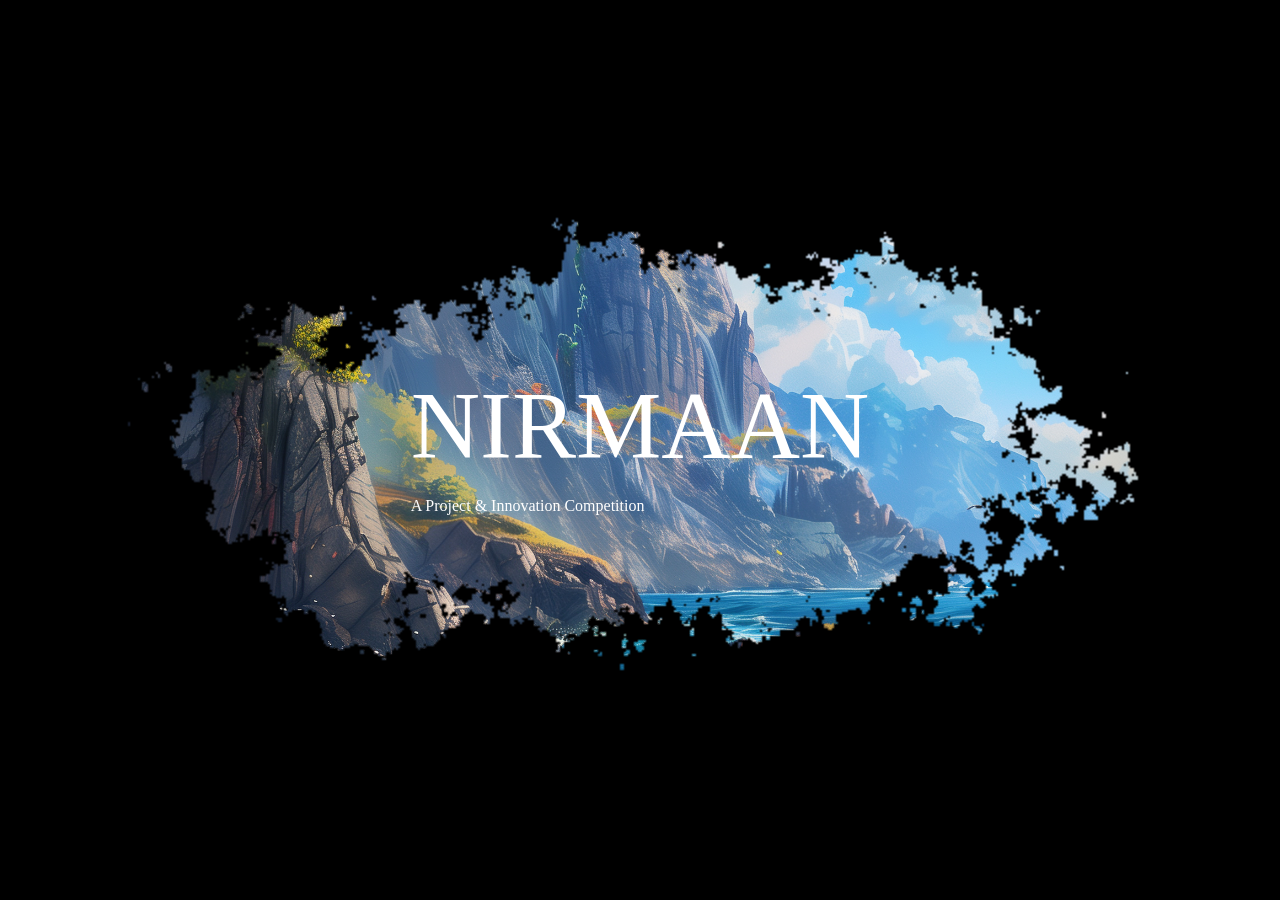
==== test/index.html @ b022bdc8 "first commit" ====
<!DOCTYPE html>
<html lang="en">
<head>
    <meta charset="UTF-8">
    <meta name="viewport" content="width=device-width, initial-scale=1.0">
    <title>Document</title>
    <link rel="stylesheet" href="style.css">
</head>
<body>
    <div class="banner">
        <div class="content">
            <div class="title">NIRMAAN</div>
            <p>A Project & Innovation Competition</p>
        </div>
    </div>
</body>
</html>
---- test/style.css ----
body{
    margin: 0;
    background-color: black;
    color: white;
    padding: 0;
}

.banner{
    display: flex;
    justify-content: center;
    align-items: center;
    height: 100vh;
}

.banner .content .title{
    font-family: Georgia, 'Times New Roman', Times, serif;
    font-size: 6rem;
}

.banner::before{
    content: '';
    position: absolute;
    inset: 0;
    background-image: url(modern_bg.jpg);
    background-size: cover;
    background-position: center;
    z-index: -1;

    mask-image: url(ink_mask.gif);
    mask-size: cover;
    mask-position: center;
}
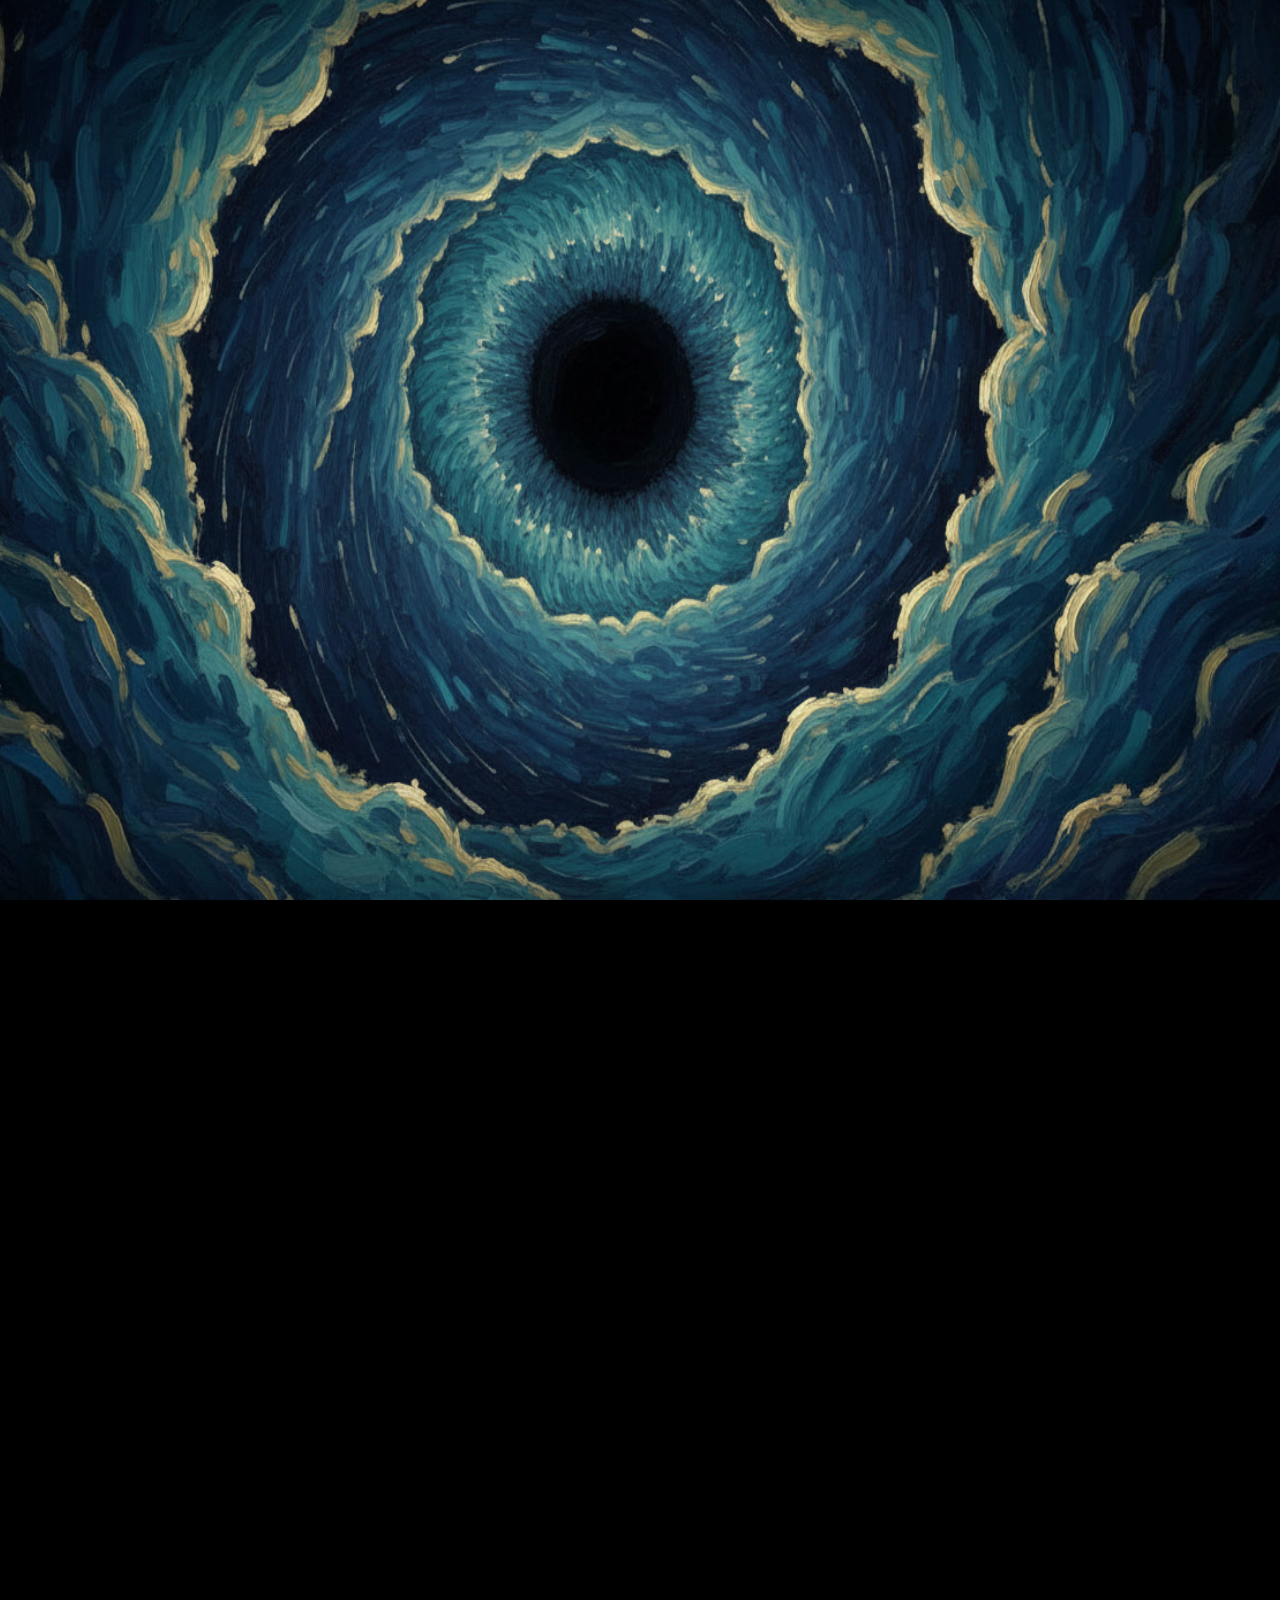
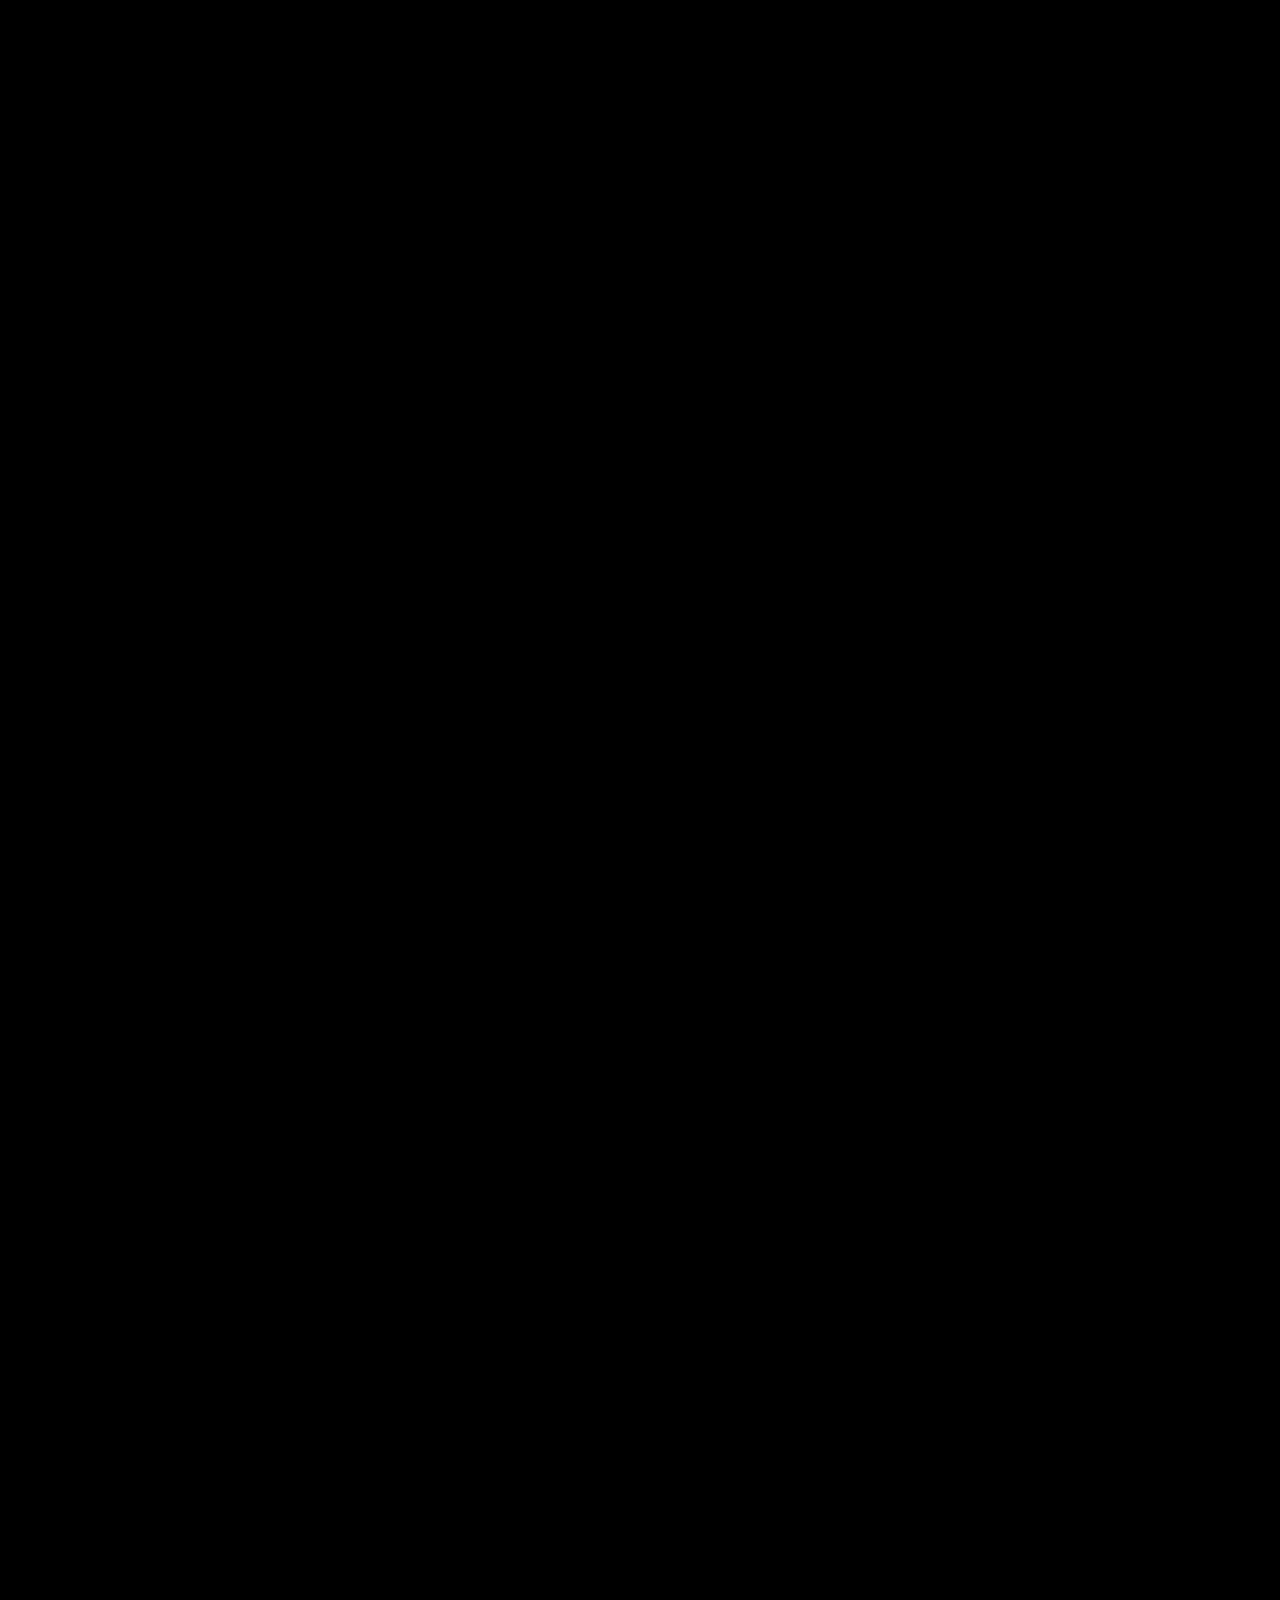
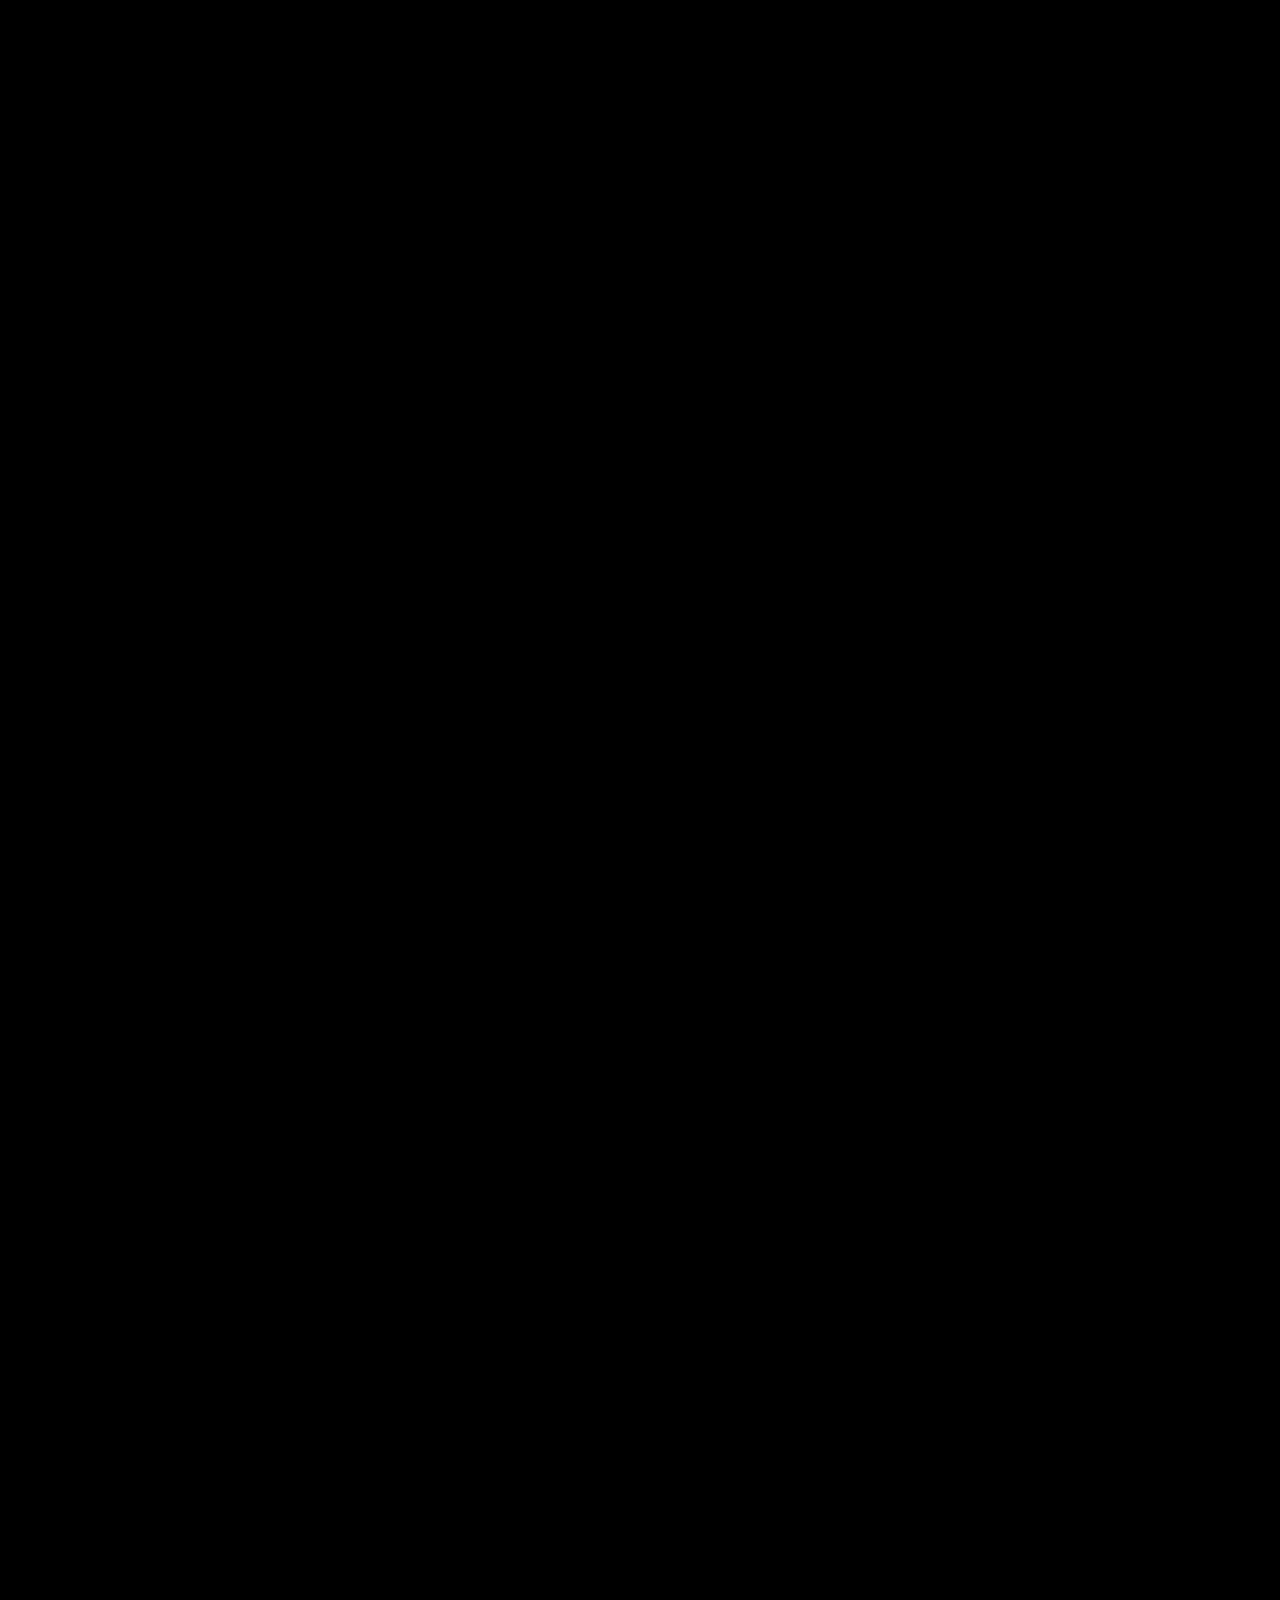
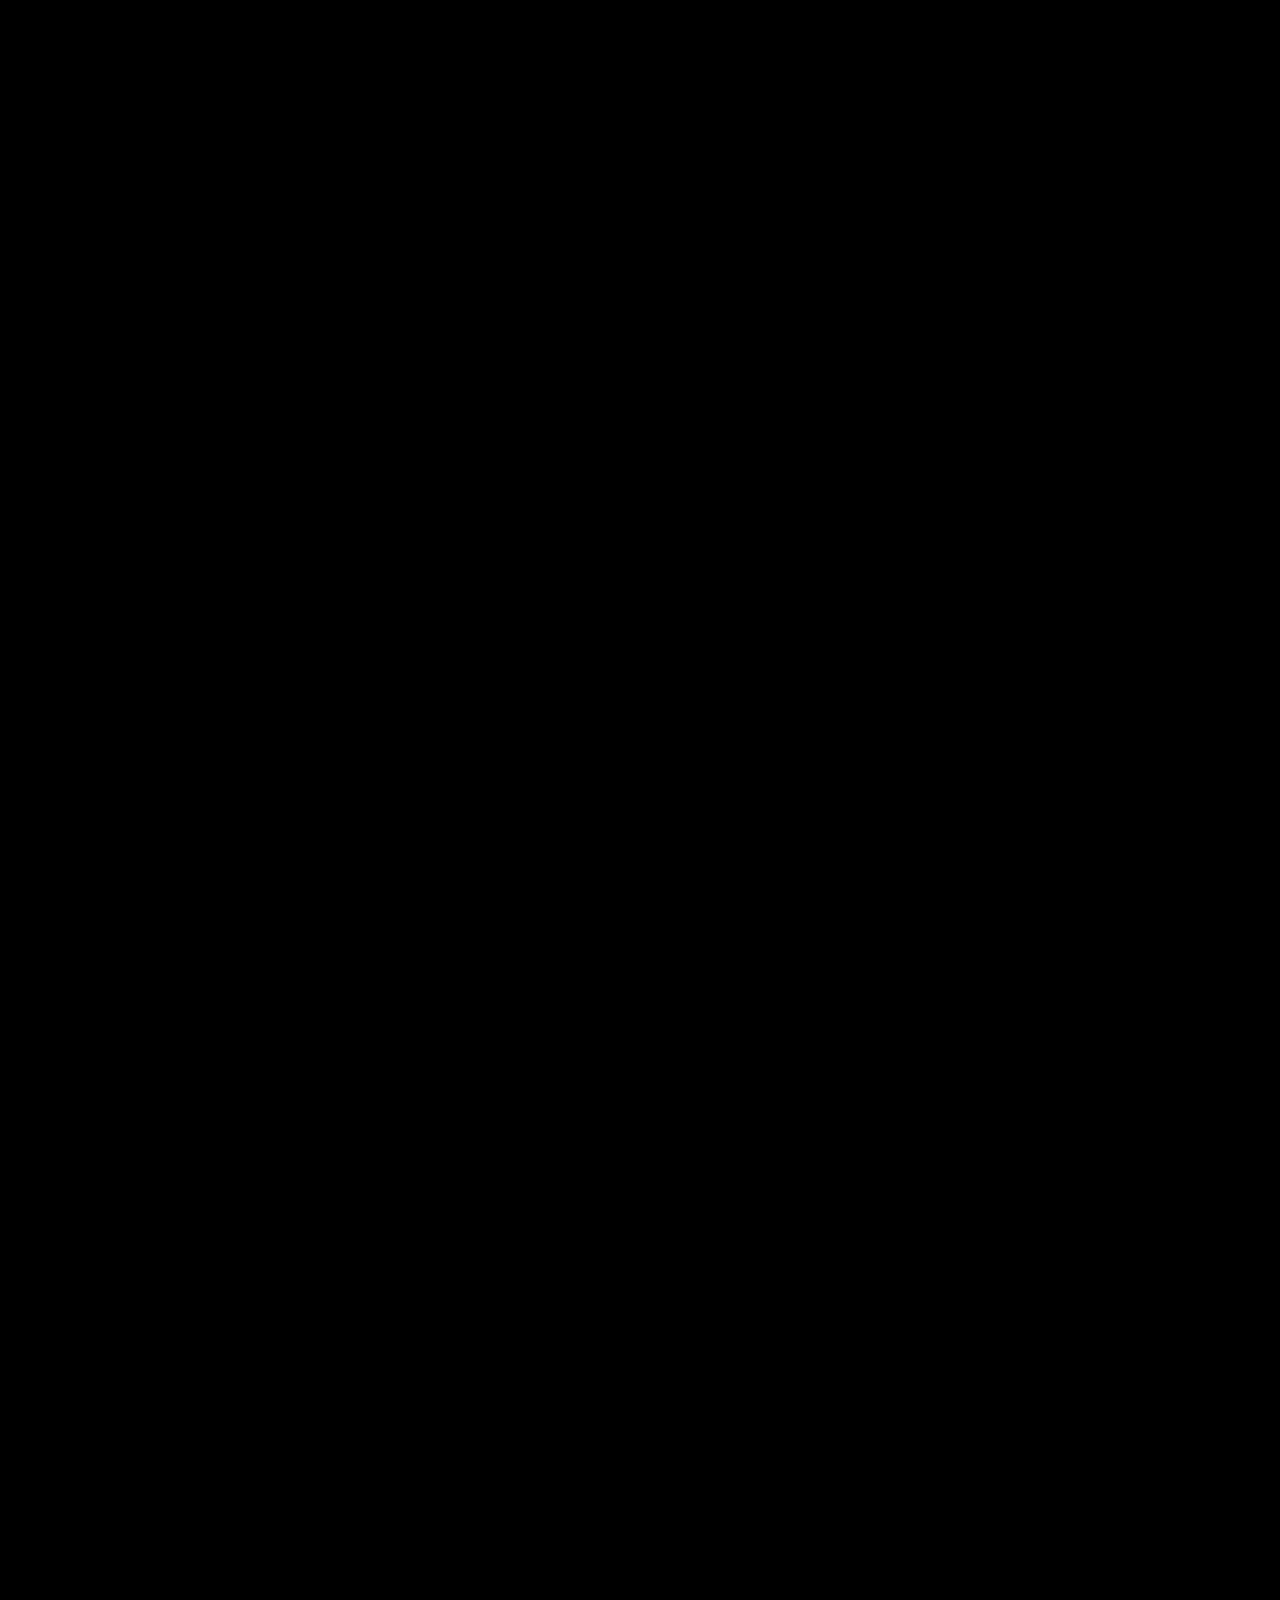
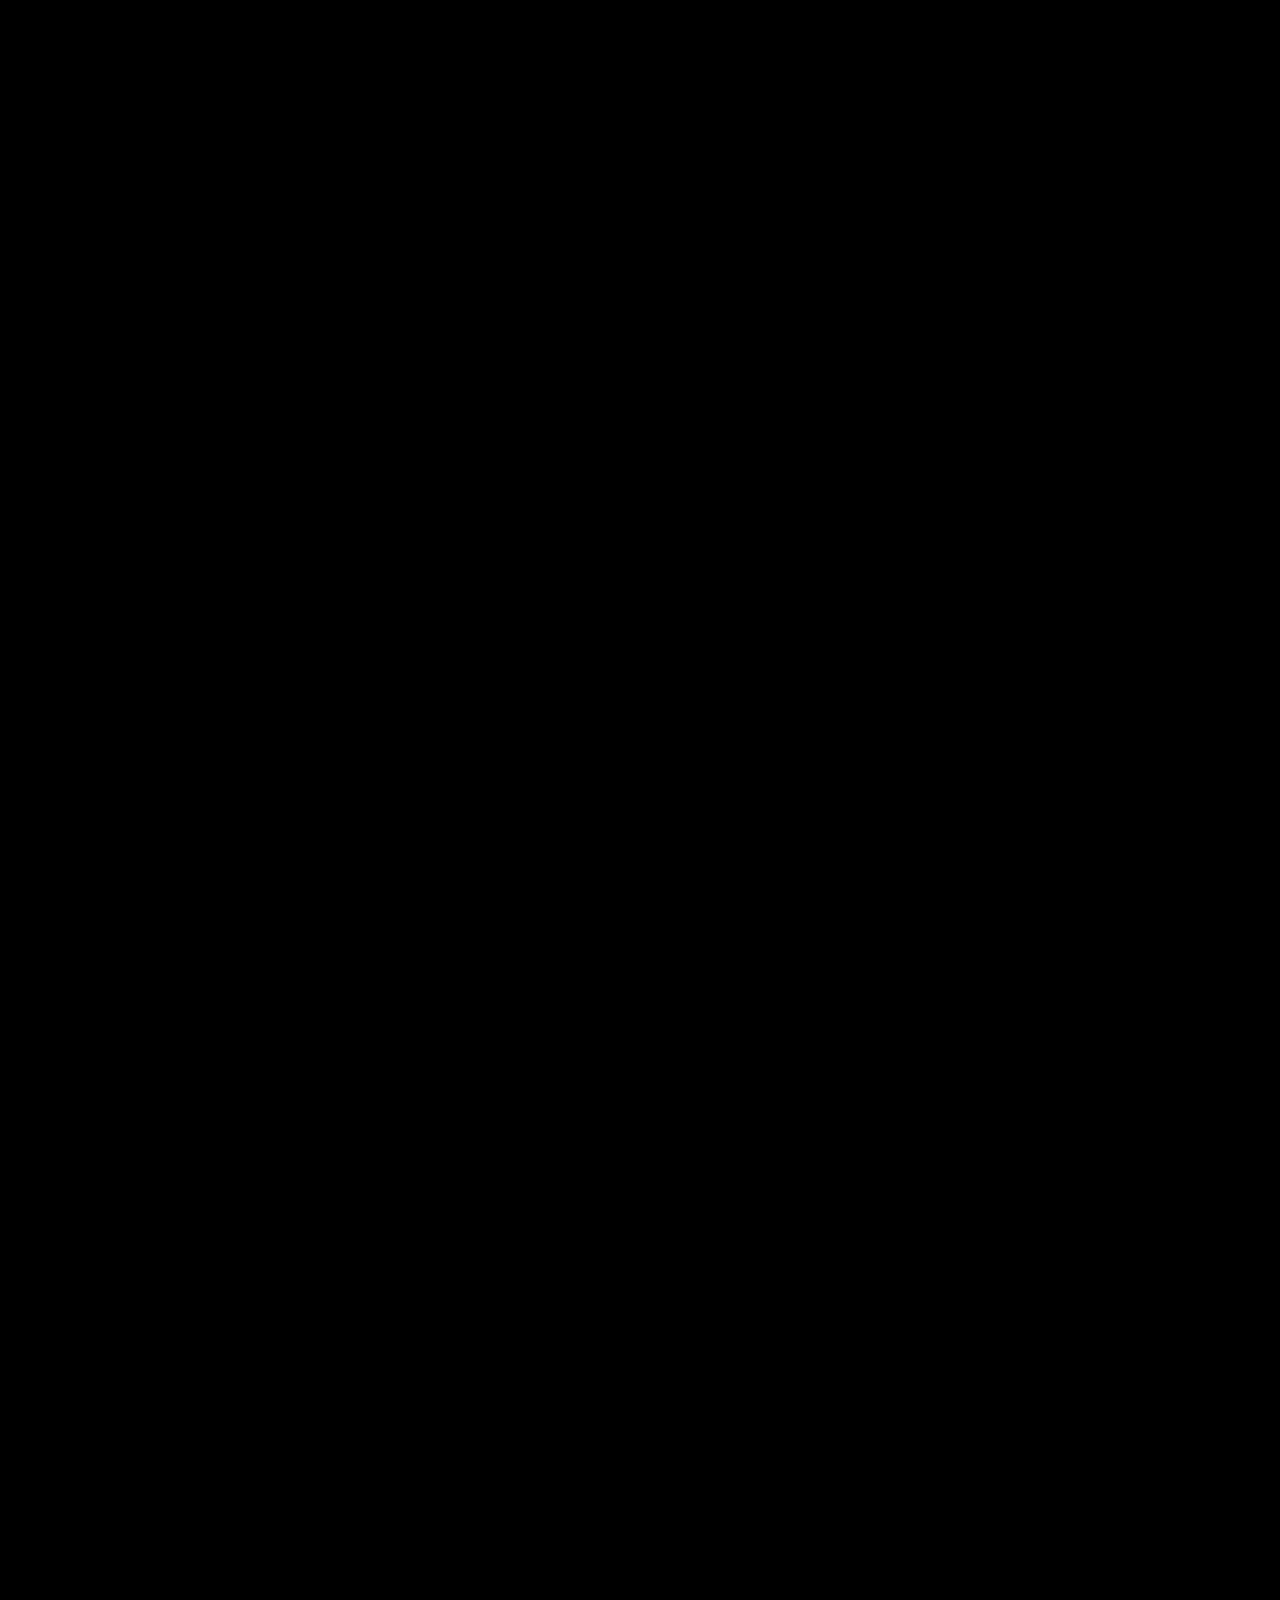
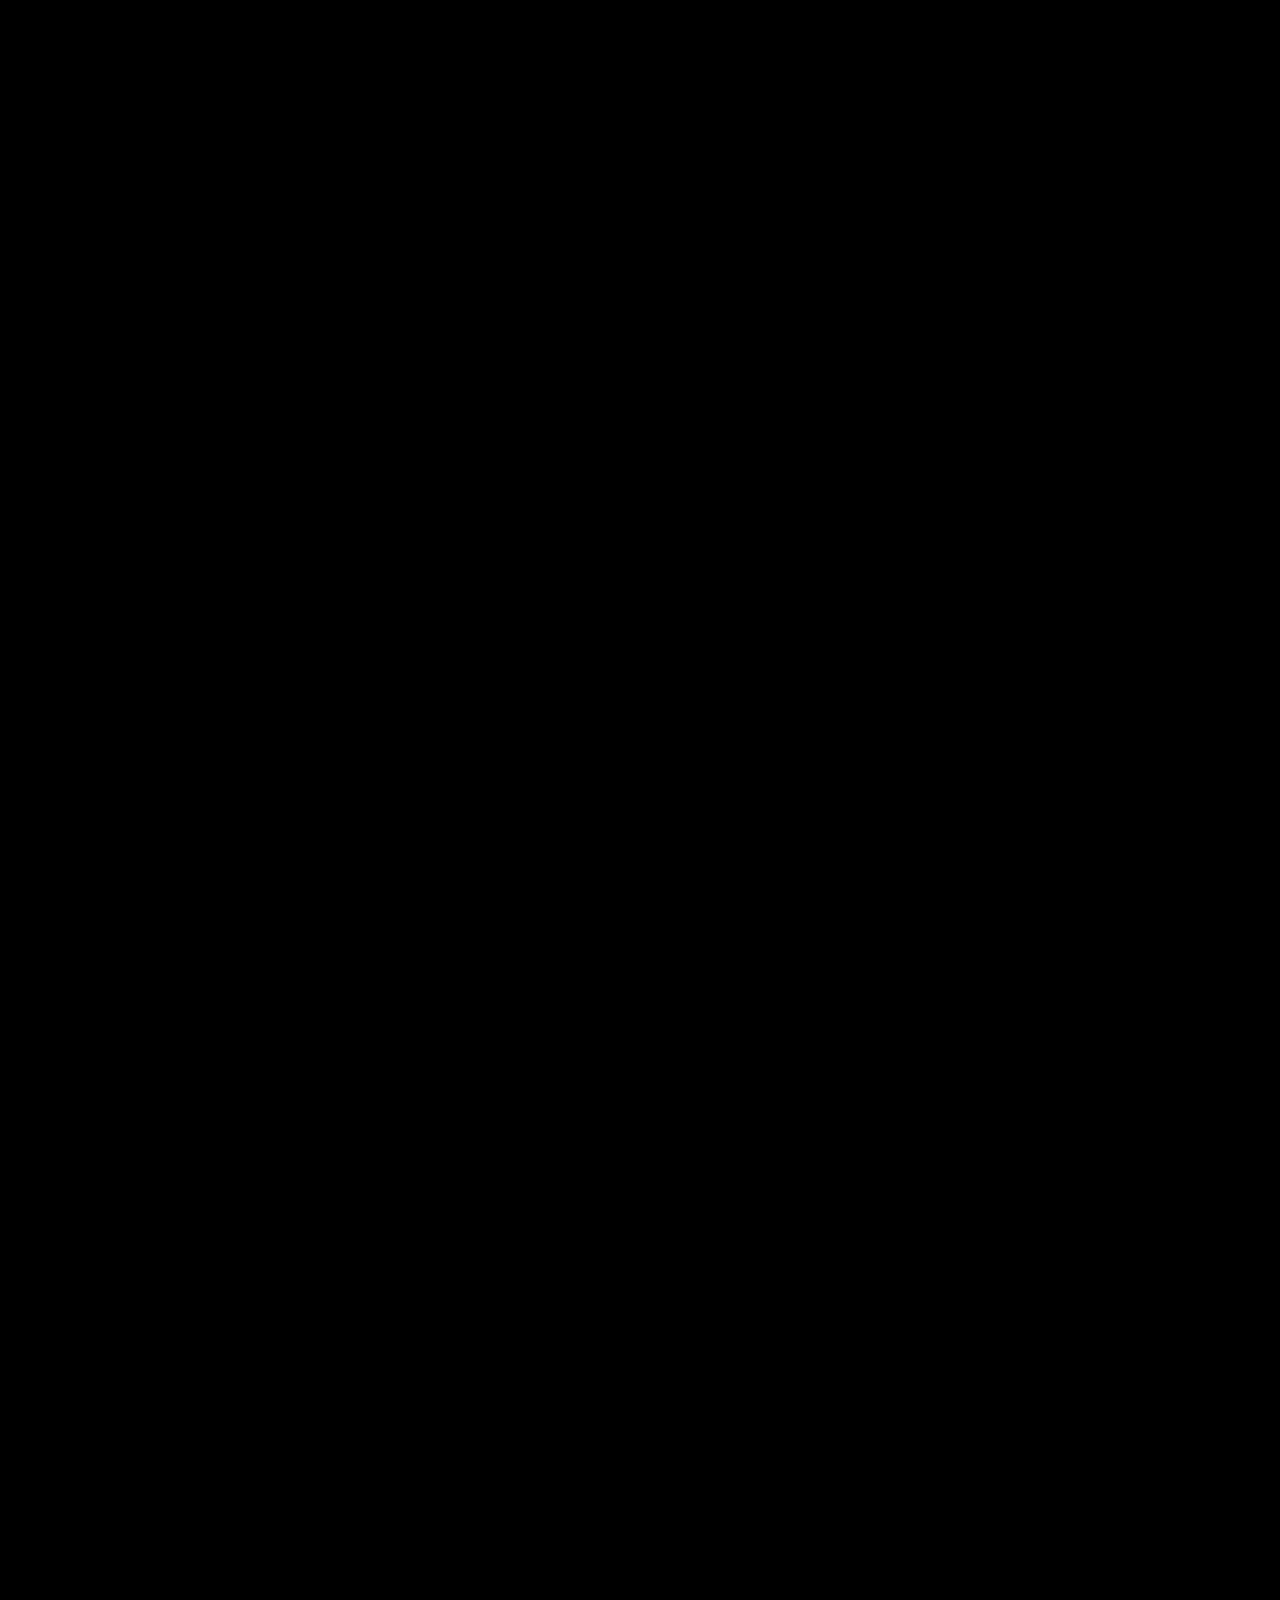
==== commit 4458ac1d: "zoomquilt trial in test" ====
--- a/test/index.html
+++ b/test/index.html
@@ -1,17 +1,24 @@
 <!DOCTYPE html>
 <html lang="en">
+
 <head>
     <meta charset="UTF-8">
     <meta name="viewport" content="width=device-width, initial-scale=1.0">
-    <title>Document</title>
+    <title>Van Gogh Zoomquilt</title>
     <link rel="stylesheet" href="style.css">
 </head>
+
 <body>
-    <div class="banner">
-        <div class="content">
-            <div class="title">NIRMAAN</div>
-            <p>A Project & Innovation Competition</p>
+    <div id="loader">
+        <div id="status">
+            <div id="loadbar"></div>
         </div>
+        <p>Brushing the canvas...</p>
     </div>
+    <div id="zoomquilt"></div>
+
+    <script src="https://code.jquery.com/jquery-3.7.1.min.js"></script>
+    <script src="app.js"></script>
 </body>
+
 </html>
--- a/test/style.css
+++ b/test/style.css
@@ -1,32 +1,49 @@
-body{
+body,
+html {
     margin: 0;
-    background-color: black;
-    color: white;
     padding: 0;
+    background: #000;
+    /* This height determines how much total scrolling is available */
+    height: 10000px;
 }
 
-.banner{
+#zoomquilt {
+    position: fixed;
+    top: 0;
+    left: 0;
+    width: 100%;
+    height: 100%;
+    z-index: 1;
+}
+
+#loader {
+    position: fixed;
+    z-index: 100;
+    top: 0;
+    left: 0;
+    width: 100%;
+    height: 100%;
+    background: #000;
     display: flex;
+    flex-direction: column;
     justify-content: center;
     align-items: center;
-    height: 100vh;
+    color: #ffa500;
+    font-family: 'Arial', sans-serif;
 }
 
-.banner .content .title{
-    font-family: Georgia, 'Times New Roman', Times, serif;
-    font-size: 6rem;
+#status {
+    width: 200px;
+    height: 4px;
+    background: #222;
+    border-radius: 2px;
+    margin-bottom: 10px;
+    overflow: hidden;
 }
 
-.banner::before{
-    content: '';
-    position: absolute;
-    inset: 0;
-    background-image: url(modern_bg.jpg);
-    background-size: cover;
-    background-position: center;
-    z-index: -1;
-
-    mask-image: url(ink_mask.gif);
-    mask-size: cover;
-    mask-position: center;
+#loadbar {
+    height: 100%;
+    width: 0%;
+    background: #ff5219;
+    transition: width 0.3s;
 }
